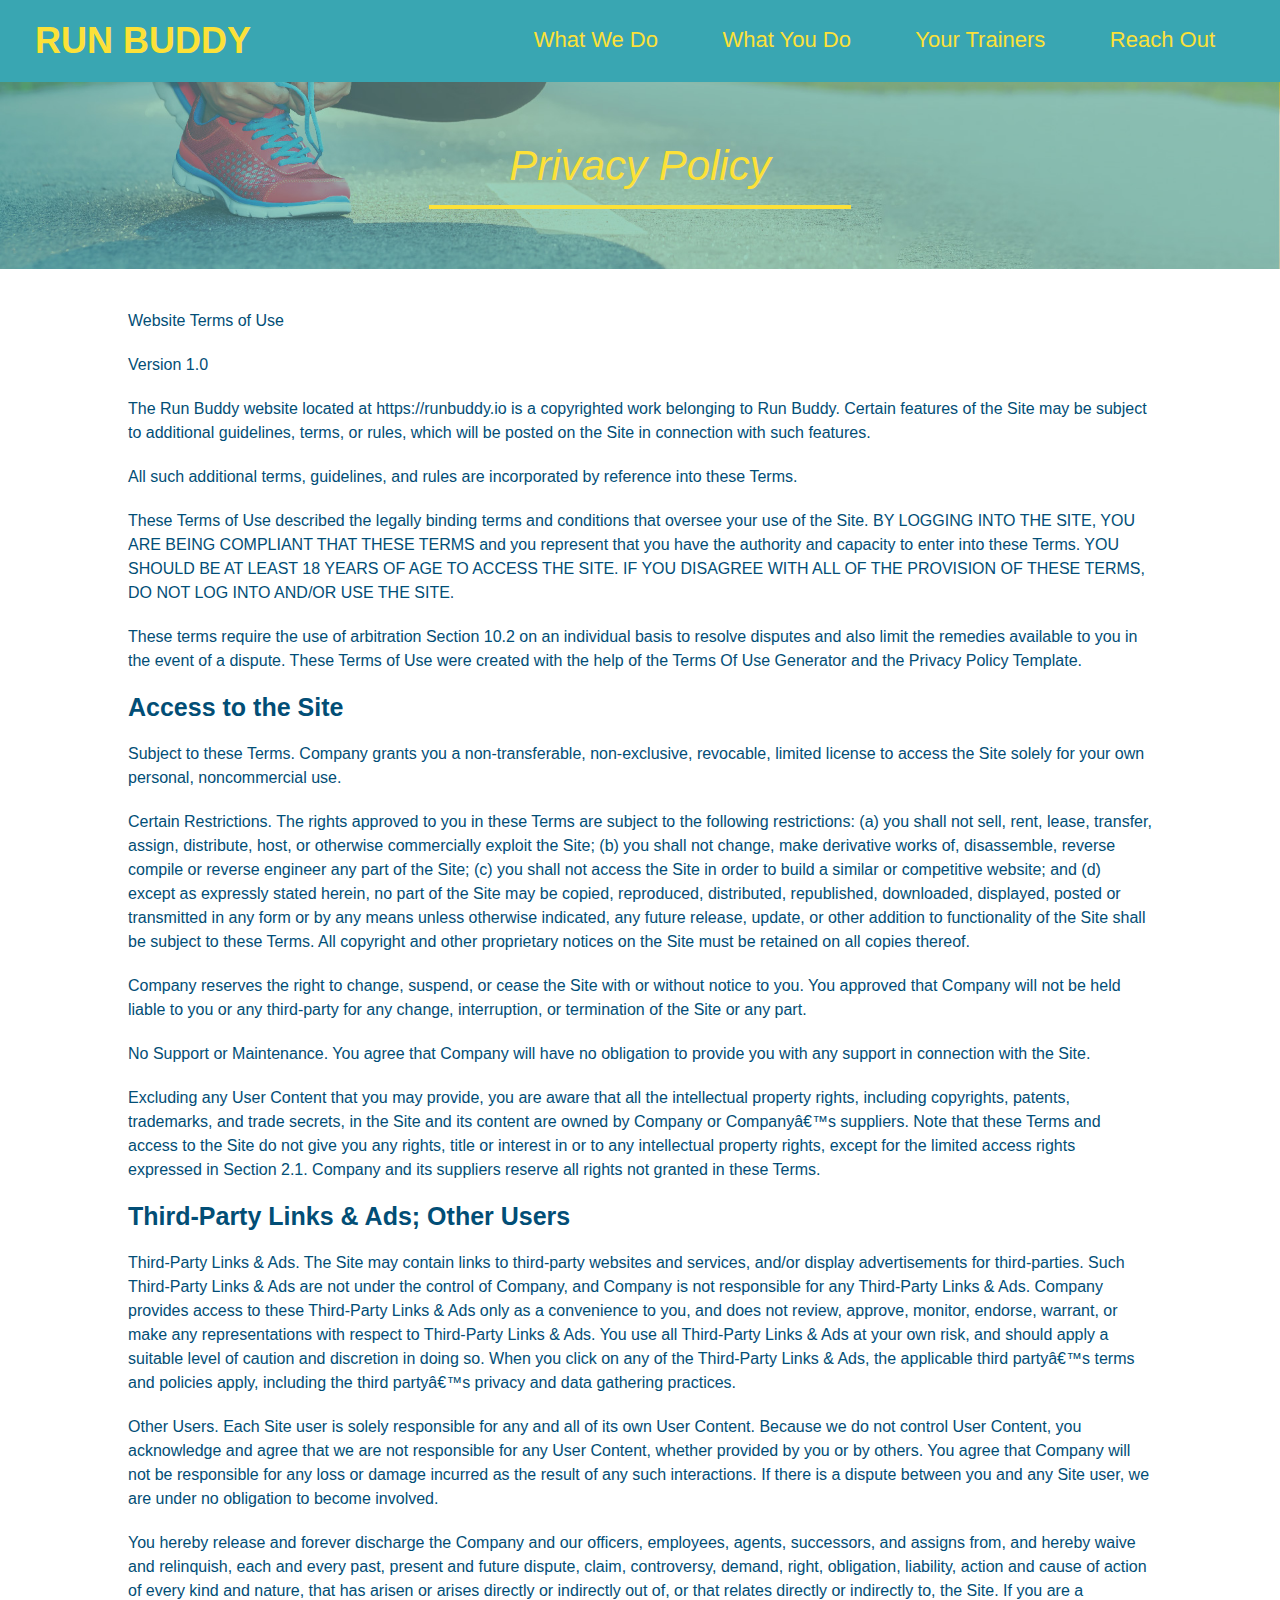
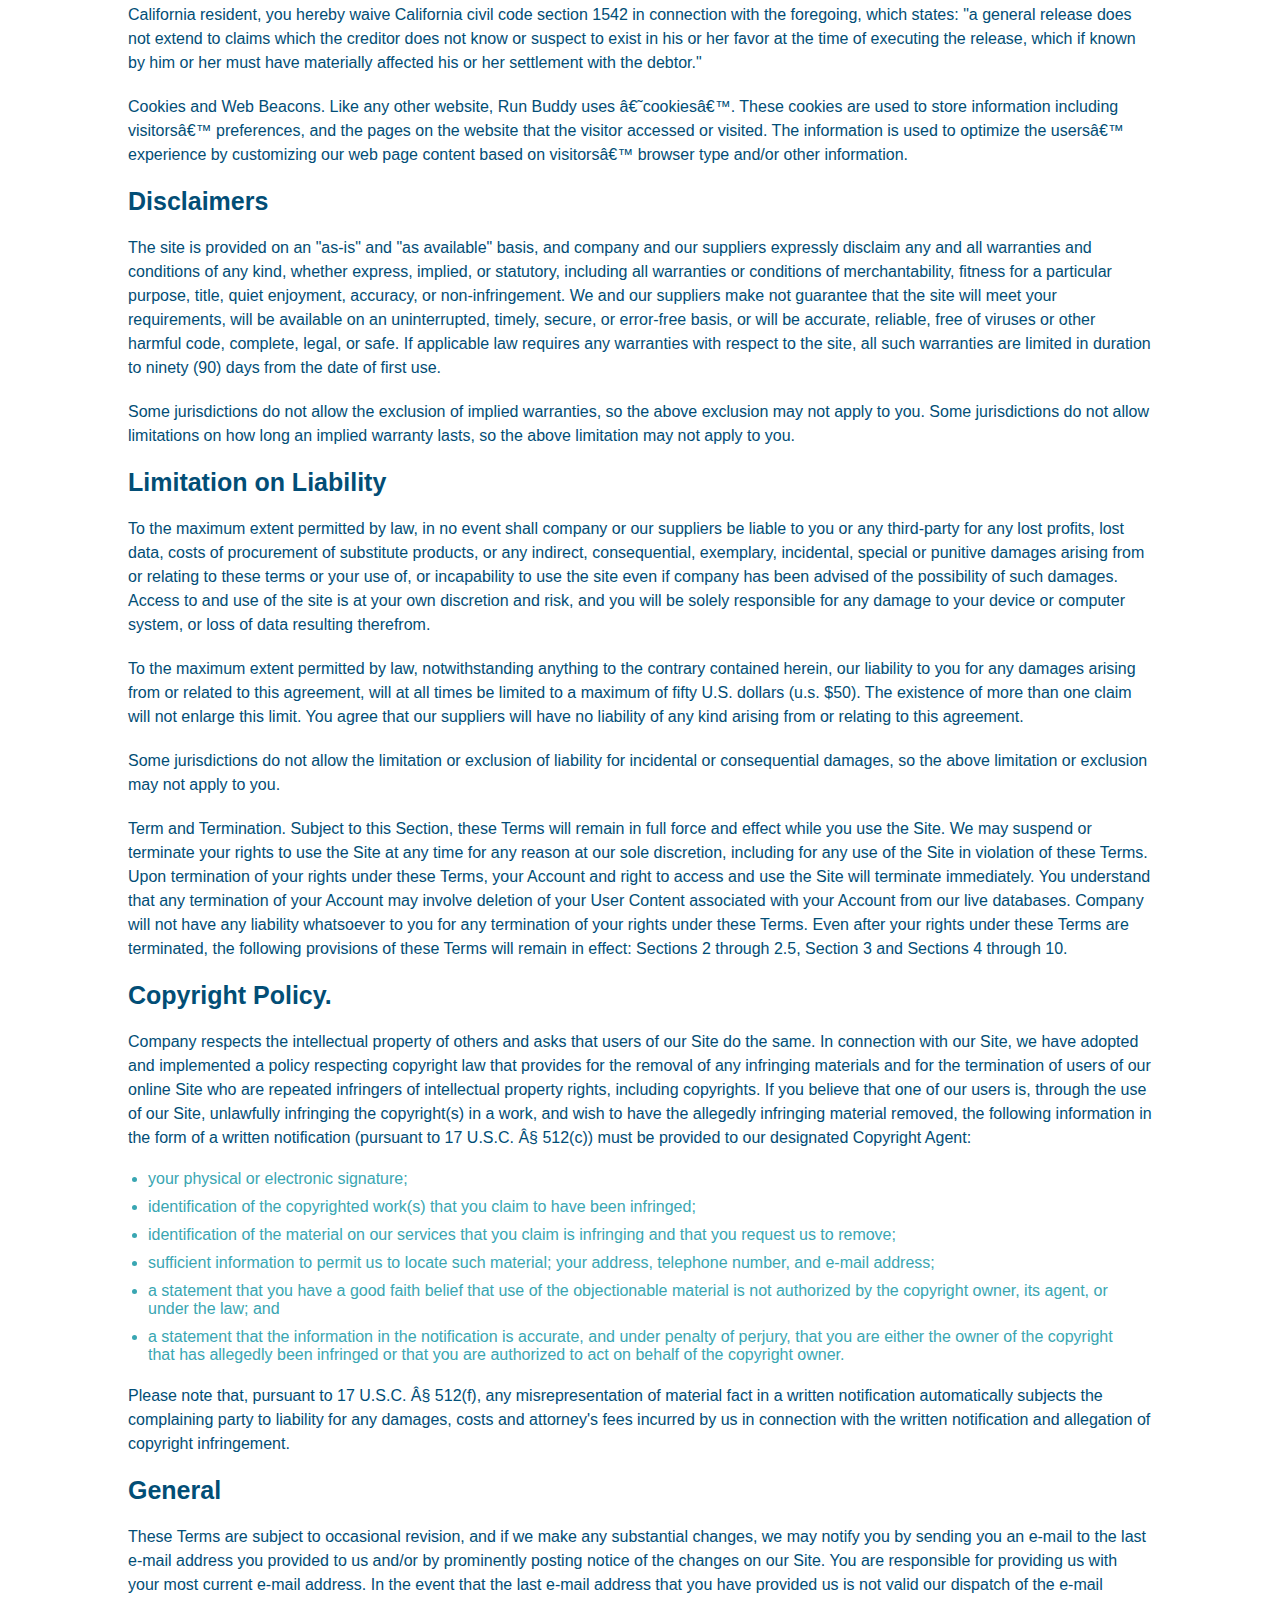
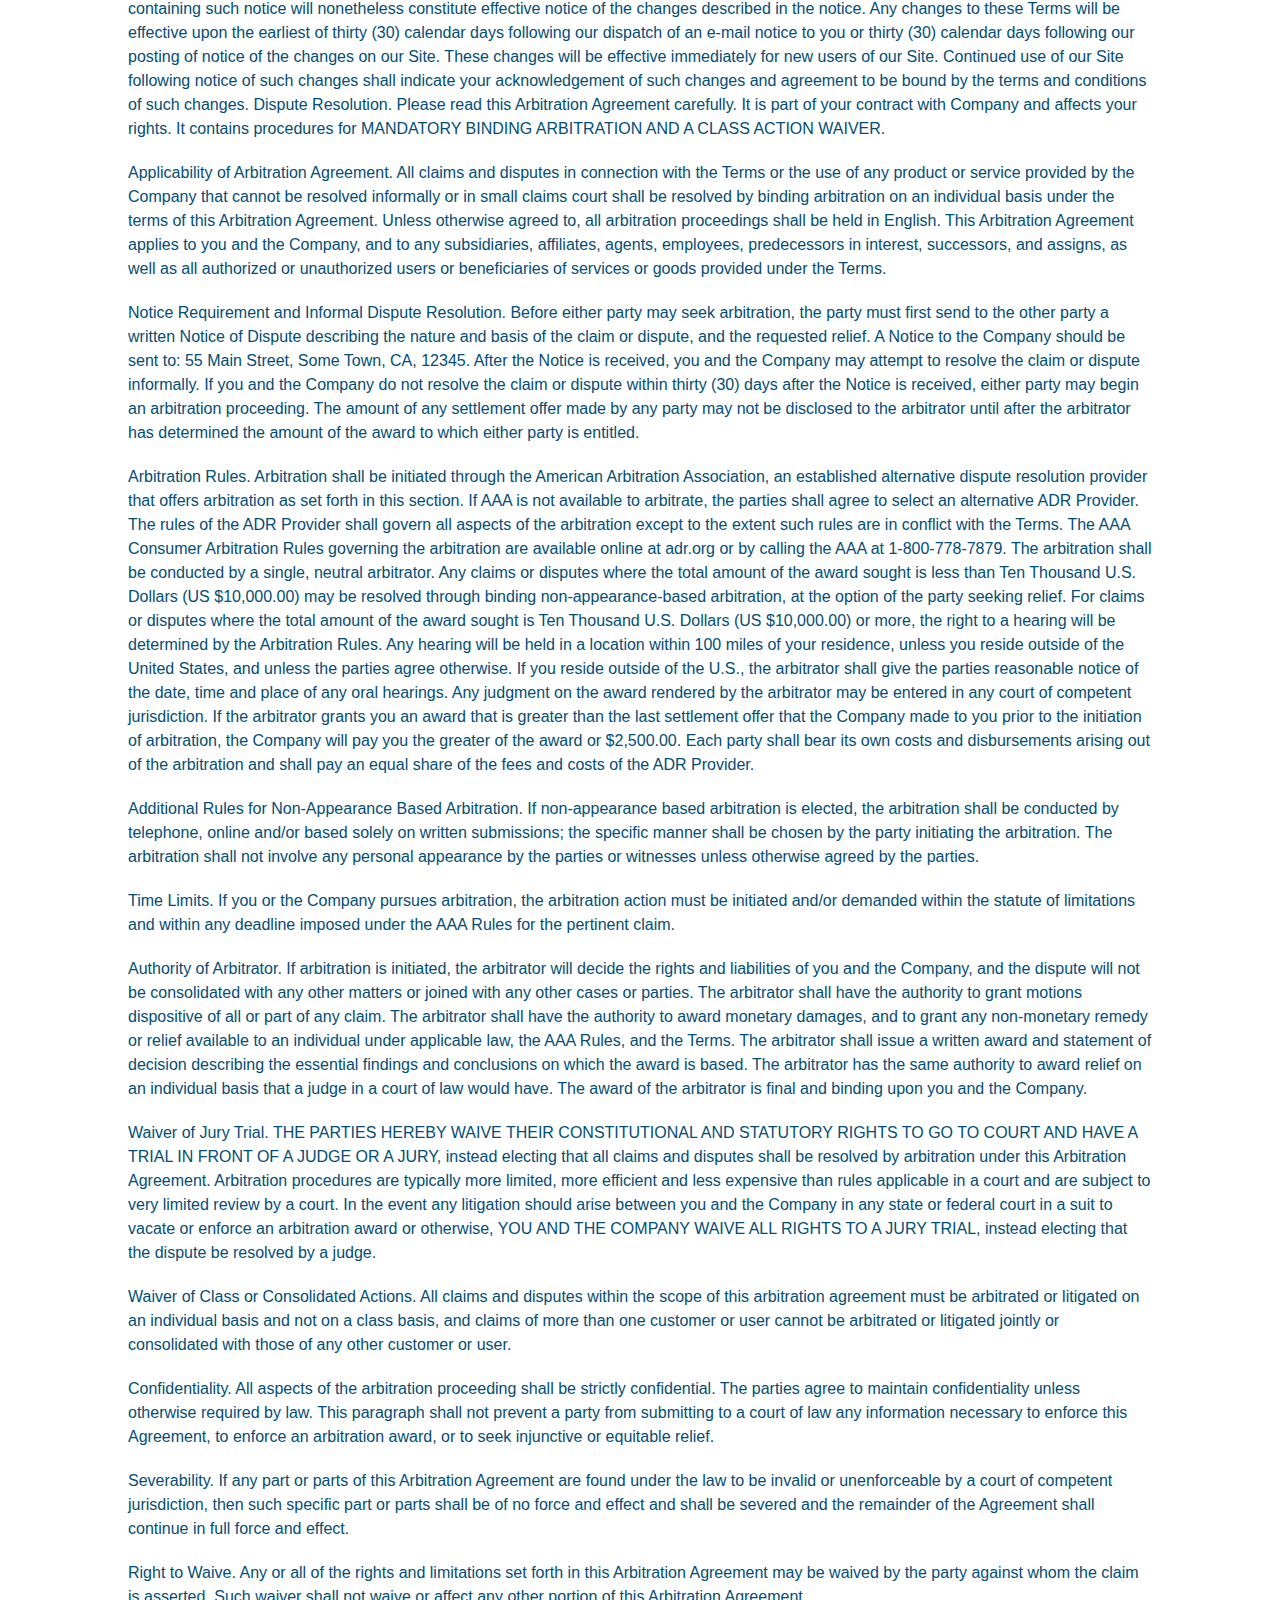
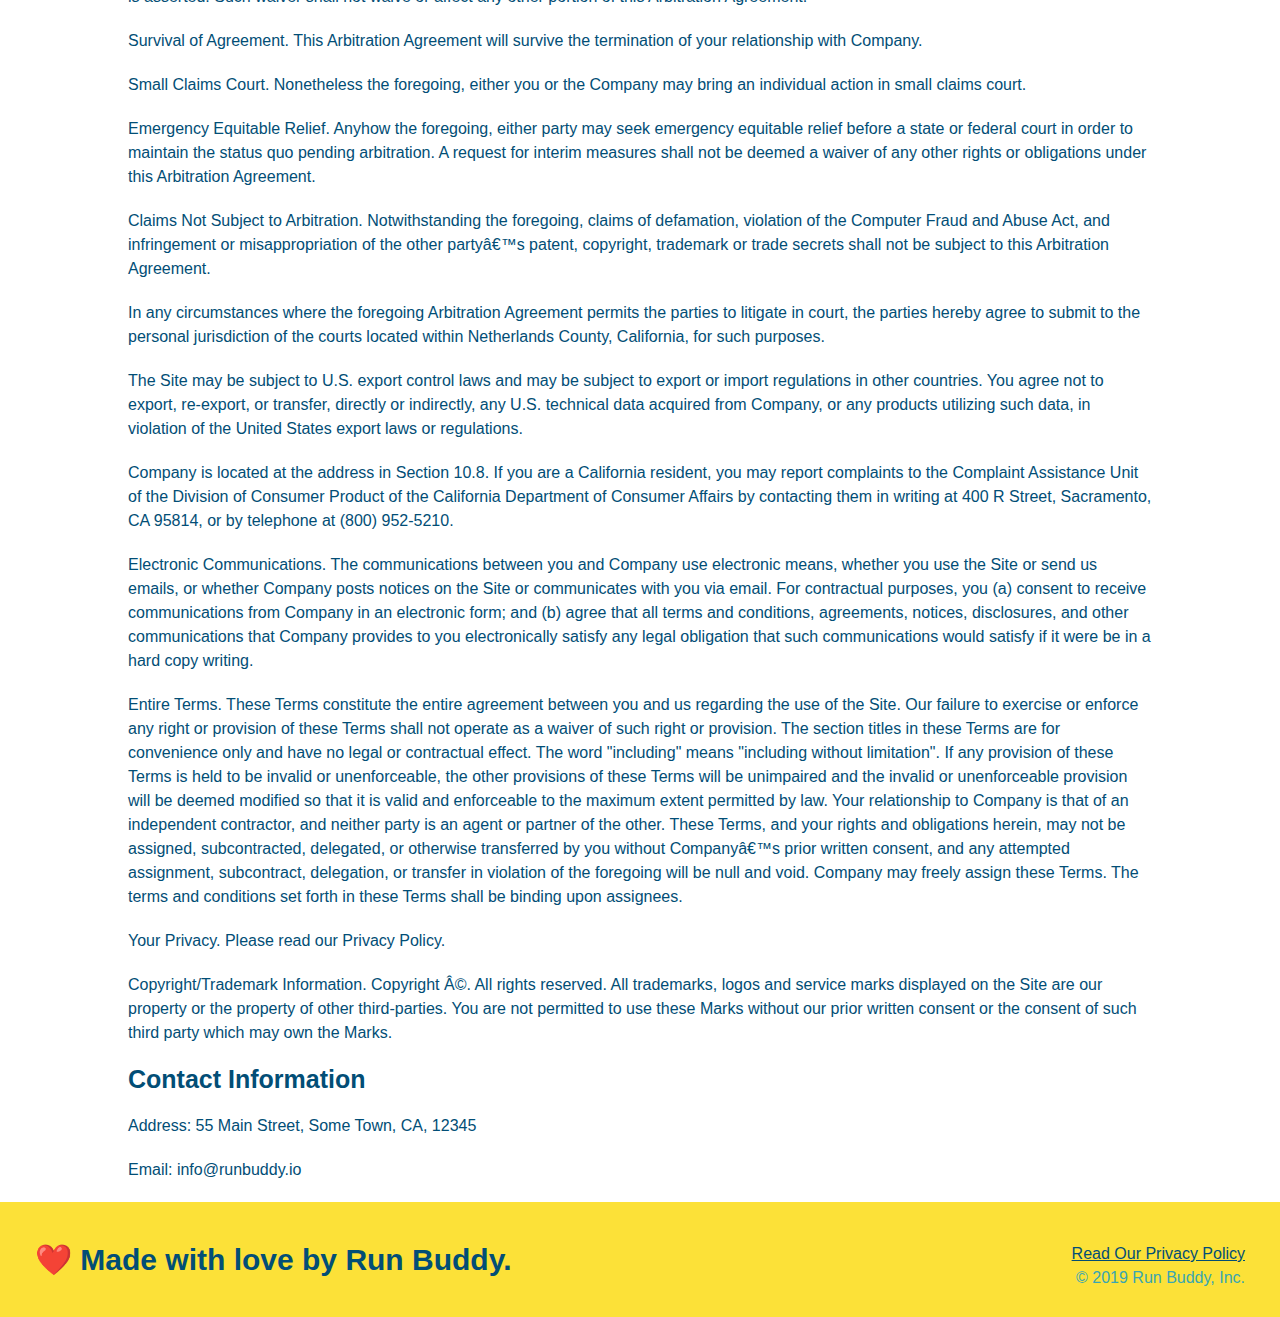
==== privacy-policy.html @ ad103c1a "privacy policy" ====
<!DOCTYPE html>
<html lang="en">
    <head>
        <meta charset="UTF-8" />
        <title>Privacy Policy - Run Buddy</title>
        <link rel="stylesheet" href="./assets/css/style.css" />
        <link rel="stylesheet" href="./assets/css/secondary-style.css" />
    </head>
    <body>
        <header>
            <h1>
              <a href="/">RUN BUDDY</a>
            </h1>
            <nav>
              <ul>
                <li>
                  <a href="./index.html#what-we-do">What We Do</a>
                </li>
      
                <li>
                  <a href="./index.html#what-you-do">What You Do</a>
                </li>
      
                <li>
                  <a href="./index.html#your-trainers">Your Trainers</a>
                </li>
      
                <li>
                  <a href="./index.html#reach-out">Reach Out</a>
                </li>
              </ul>
            </nav>
          </header>
          <section class="hero">
              <h2 class="page-title">
                  Privacy Policy
              </h2>
          </section>
          <article class="secondary-content">
            <p>
                Website Terms of Use
              </p>
        
              <p>
                Version 1.0
              </p>
        
              <p>
                The Run Buddy website located at https://runbuddy.io is a copyrighted work belonging to Run Buddy. Certain
                features of the Site may be subject to additional guidelines, terms, or rules, which will be posted on the Site
                in connection with such features.
              </p>
        
              <p>
                All such additional terms, guidelines, and rules are incorporated by reference into these Terms.
              </p>
        
              <p>
                These Terms of Use described the legally binding terms and conditions that oversee your use of the Site. BY
                LOGGING INTO THE SITE, YOU ARE BEING COMPLIANT THAT THESE TERMS and you represent that you have the authority
                and capacity to enter into these Terms. YOU SHOULD BE AT LEAST 18 YEARS OF AGE TO ACCESS THE SITE. IF YOU
                DISAGREE WITH ALL OF THE PROVISION OF THESE TERMS, DO NOT LOG INTO AND/OR USE THE SITE.
              </p>
        
              <p>
                These terms require the use of arbitration Section 10.2 on an individual basis to resolve disputes and also
                limit the remedies available to you in the event of a dispute. These Terms of Use were created with the help of
                the Terms Of Use Generator and the Privacy Policy Template.
              </p>
        
              <h3>
                Access to the Site
              </h3>
        
              <p>
                Subject to these Terms. Company grants you a non-transferable, non-exclusive, revocable, limited license to
                access the Site solely for your own personal, noncommercial use.
              </p>
        
              <p>
                Certain Restrictions. The rights approved to you in these Terms are subject to the following restrictions: (a)
                you shall not sell, rent, lease, transfer, assign, distribute, host, or otherwise commercially exploit the Site;
                (b) you shall not change, make derivative works of, disassemble, reverse compile or reverse engineer any part of
                the Site; (c) you shall not access the Site in order to build a similar or competitive website; and (d) except
                as expressly stated herein, no part of the Site may be copied, reproduced, distributed, republished, downloaded,
                displayed, posted or transmitted in any form or by any means unless otherwise indicated, any future release,
                update, or other addition to functionality of the Site shall be subject to these Terms. All copyright and other
                proprietary notices on the Site must be retained on all copies thereof.
              </p>
        
              <p>
                Company reserves the right to change, suspend, or cease the Site with or without notice to you. You approved
                that Company will not be held liable to you or any third-party for any change, interruption, or termination of
                the Site or any part.
              </p>
        
              <p>
                No Support or Maintenance. You agree that Company will have no obligation to provide you with any support in
                connection with the Site.
              </p>
        
              <p>
                Excluding any User Content that you may provide, you are aware that all the intellectual property rights,
                including copyrights, patents, trademarks, and trade secrets, in the Site and its content are owned by Company
                or Companyâ€™s suppliers. Note that these Terms and access to the Site do not give you any rights, title or
                interest in or to any intellectual property rights, except for the limited access rights expressed in Section
                2.1. Company and its suppliers reserve all rights not granted in these Terms.
              </p>
        
              <h3>
                Third-Party Links & Ads; Other Users
              </h3>
        
              <p>
                Third-Party Links & Ads. The Site may contain links to third-party websites and services, and/or display
                advertisements for third-parties. Such Third-Party Links & Ads are not under the control of Company, and Company
                is not responsible for any Third-Party Links & Ads. Company provides access to these Third-Party Links & Ads
                only as a convenience to you, and does not review, approve, monitor, endorse, warrant, or make any
                representations with respect to Third-Party Links & Ads. You use all Third-Party Links & Ads at your own risk,
                and should apply a suitable level of caution and discretion in doing so. When you click on any of the
                Third-Party Links & Ads, the applicable third partyâ€™s terms and policies apply, including the third partyâ€™s
                privacy and data gathering practices.
              </p>
        
              <p>
                Other Users. Each Site user is solely responsible for any and all of its own User Content. Because we do not
                control User Content, you acknowledge and agree that we are not responsible for any User Content, whether
                provided by you or by others. You agree that Company will not be responsible for any loss or damage incurred as
                the result of any such interactions. If there is a dispute between you and any Site user, we are under no
                obligation to become involved.
              </p>
        
              <p>
                You hereby release and forever discharge the Company and our officers, employees, agents, successors, and
                assigns from, and hereby waive and relinquish, each and every past, present and future dispute, claim,
                controversy, demand, right, obligation, liability, action and cause of action of every kind and nature, that has
                arisen or arises directly or indirectly out of, or that relates directly or indirectly to, the Site. If you are
                a California resident, you hereby waive California civil code section 1542 in connection with the foregoing,
                which states: "a general release does not extend to claims which the creditor does not know or suspect to exist
                in his or her favor at the time of executing the release, which if known by him or her must have materially
                affected his or her settlement with the debtor."
              </p>
        
              <p>
                Cookies and Web Beacons. Like any other website, Run Buddy uses â€˜cookiesâ€™. These cookies are used to store
                information including visitorsâ€™ preferences, and the pages on the website that the visitor accessed or visited.
                The information is used to optimize the usersâ€™ experience by customizing our web page content based on visitorsâ€™
                browser type and/or other information.
              </p>
        
              <h3>
                Disclaimers
              </h3>
        
              <p>
                The site is provided on an "as-is" and "as available" basis, and company and our suppliers expressly disclaim
                any and all warranties and conditions of any kind, whether express, implied, or statutory, including all
                warranties or conditions of merchantability, fitness for a particular purpose, title, quiet enjoyment, accuracy,
                or non-infringement. We and our suppliers make not guarantee that the site will meet your requirements, will be
                available on an uninterrupted, timely, secure, or error-free basis, or will be accurate, reliable, free of
                viruses or other harmful code, complete, legal, or safe. If applicable law requires any warranties with respect
                to the site, all such warranties are limited in duration to ninety (90) days from the date of first use.
              </p>
        
              <p>
                Some jurisdictions do not allow the exclusion of implied warranties, so the above exclusion may not apply to
                you. Some jurisdictions do not allow limitations on how long an implied warranty lasts, so the above limitation
                may not apply to you.
              </p>
        
              <h3>
                Limitation on Liability
              </h3>
        
              <p>
                To the maximum extent permitted by law, in no event shall company or our suppliers be liable to you or any
                third-party for any lost profits, lost data, costs of procurement of substitute products, or any indirect,
                consequential, exemplary, incidental, special or punitive damages arising from or relating to these terms or
                your use of, or incapability to use the site even if company has been advised of the possibility of such
                damages. Access to and use of the site is at your own discretion and risk, and you will be solely responsible
                for any damage to your device or computer system, or loss of data resulting therefrom.
              </p>
        
              <p>
                To the maximum extent permitted by law, notwithstanding anything to the contrary contained herein, our liability
                to you for any damages arising from or related to this agreement, will at all times be limited to a maximum of
                fifty U.S. dollars (u.s. $50). The existence of more than one claim will not enlarge this limit. You agree that
                our suppliers will have no liability of any kind arising from or relating to this agreement.
              </p>
        
              <p>
                Some jurisdictions do not allow the limitation or exclusion of liability for incidental or consequential
                damages, so the above limitation or exclusion may not apply to you.
              </p>
        
              <p>
                Term and Termination. Subject to this Section, these Terms will remain in full force and effect while you use
                the Site. We may suspend or terminate your rights to use the Site at any time for any reason at our sole
                discretion, including for any use of the Site in violation of these Terms. Upon termination of your rights under
                these Terms, your Account and right to access and use the Site will terminate immediately. You understand that
                any termination of your Account may involve deletion of your User Content associated with your Account from our
                live databases. Company will not have any liability whatsoever to you for any termination of your rights under
                these Terms. Even after your rights under these Terms are terminated, the following provisions of these Terms
                will remain in effect: Sections 2 through 2.5, Section 3 and Sections 4 through 10.
              </p>
        
              <h3>
                Copyright Policy.
              </h3>
        
              <p>
                Company respects the intellectual property of others and asks that users of our Site do the same. In connection
                with our Site, we have adopted and implemented a policy respecting copyright law that provides for the removal
                of any infringing materials and for the termination of users of our online Site who are repeated infringers of
                intellectual property rights, including copyrights. If you believe that one of our users is, through the use of
                our Site, unlawfully infringing the copyright(s) in a work, and wish to have the allegedly infringing material
                removed, the following information in the form of a written notification (pursuant to 17 U.S.C. Â§ 512(c)) must
                be provided to our designated Copyright Agent:
              </p>
        
              <ul>
                <li>
                  your physical or electronic signature;
                </li>
                <li>
                  identification of the copyrighted work(s) that you claim to have been infringed;
                </li>
                <li>
                  identification of the material on our services that you claim is infringing and that you request us to remove;
                </li>
                <li>
                  sufficient information to permit us to locate such material; your address, telephone number, and e-mail
                  address;
                </li>
                <li>
                  a statement that you have a good faith belief that use of the objectionable material is not authorized by the
                  copyright owner, its agent, or under the law; and
                </li>
                <li>
                  a statement that the information in the notification is accurate, and under penalty of perjury, that you are
                  either the owner of the copyright that has allegedly been infringed or that you are authorized to act on
                  behalf of the copyright owner.
                </li>
              </ul>
        
              <p>
                Please note that, pursuant to 17 U.S.C. Â§ 512(f), any misrepresentation of material fact in a written
                notification automatically subjects the complaining party to liability for any damages, costs and attorney's
                fees incurred by us in connection with the written notification and allegation of copyright infringement.
              </p>
        
              <h3>
                General
              </h3>
        
              <p>
                These Terms are subject to occasional revision, and if we make any substantial changes, we may notify you by
                sending you an e-mail to the last e-mail address you provided to us and/or by prominently posting notice of the
                changes on our Site. You are responsible for providing us with your most current e-mail address. In the event
                that the last e-mail address that you have provided us is not valid our dispatch of the e-mail containing such
                notice will nonetheless constitute effective notice of the changes described in the notice. Any changes to these
                Terms will be effective upon the earliest of thirty (30) calendar days following our dispatch of an e-mail
                notice to you or thirty (30) calendar days following our posting of notice of the changes on our Site. These
                changes will be effective immediately for new users of our Site. Continued use of our Site following notice of
                such changes shall indicate your acknowledgement of such changes and agreement to be bound by the terms and
                conditions of such changes. Dispute Resolution. Please read this Arbitration Agreement carefully. It is part of
                your contract with Company and affects your rights. It contains procedures for MANDATORY BINDING ARBITRATION AND
                A CLASS ACTION WAIVER.
              </p>
        
              <p>
                Applicability of Arbitration Agreement. All claims and disputes in connection with the Terms or the use of any
                product or service provided by the Company that cannot be resolved informally or in small claims court shall be
                resolved by binding arbitration on an individual basis under the terms of this Arbitration Agreement. Unless
                otherwise agreed to, all arbitration proceedings shall be held in English. This Arbitration Agreement applies to
                you and the Company, and to any subsidiaries, affiliates, agents, employees, predecessors in interest,
                successors, and assigns, as well as all authorized or unauthorized users or beneficiaries of services or goods
                provided under the Terms.
              </p>
        
              <p>
                Notice Requirement and Informal Dispute Resolution. Before either party may seek arbitration, the party must
                first send to the other party a written Notice of Dispute describing the nature and basis of the claim or
                dispute, and the requested relief. A Notice to the Company should be sent to: 55 Main Street, Some Town, CA,
                12345. After the Notice is received, you and the Company may attempt to resolve the claim or dispute informally.
                If you and the Company do not resolve the claim or dispute within thirty (30) days after the Notice is received,
                either party may begin an arbitration proceeding. The amount of any settlement offer made by any party may not
                be disclosed to the arbitrator until after the arbitrator has determined the amount of the award to which either
                party is entitled.
              </p>
        
              <p>
                Arbitration Rules. Arbitration shall be initiated through the American Arbitration Association, an established
                alternative dispute resolution provider that offers arbitration as set forth in this section. If AAA is not
                available to arbitrate, the parties shall agree to select an alternative ADR Provider. The rules of the ADR
                Provider shall govern all aspects of the arbitration except to the extent such rules are in conflict with the
                Terms. The AAA Consumer Arbitration Rules governing the arbitration are available online at adr.org or by
                calling the AAA at 1-800-778-7879. The arbitration shall be conducted by a single, neutral arbitrator. Any
                claims or disputes where the total amount of the award sought is less than Ten Thousand U.S. Dollars (US
                $10,000.00) may be resolved through binding non-appearance-based arbitration, at the option of the party seeking
                relief. For claims or disputes where the total amount of the award sought is Ten Thousand U.S. Dollars (US
                $10,000.00) or more, the right to a hearing will be determined by the Arbitration Rules. Any hearing will be
                held in a location within 100 miles of your residence, unless you reside outside of the United States, and
                unless the parties agree otherwise. If you reside outside of the U.S., the arbitrator shall give the parties
                reasonable notice of the date, time and place of any oral hearings. Any judgment on the award rendered by the
                arbitrator may be entered in any court of competent jurisdiction. If the arbitrator grants you an award that is
                greater than the last settlement offer that the Company made to you prior to the initiation of arbitration, the
                Company will pay you the greater of the award or $2,500.00. Each party shall bear its own costs and
                disbursements arising out of the arbitration and shall pay an equal share of the fees and costs of the ADR
                Provider.
              </p>
        
              <p>
                Additional Rules for Non-Appearance Based Arbitration. If non-appearance based arbitration is elected, the
                arbitration shall be conducted by telephone, online and/or based solely on written submissions; the specific
                manner shall be chosen by the party initiating the arbitration. The arbitration shall not involve any personal
                appearance by the parties or witnesses unless otherwise agreed by the parties.
              </p>
        
              <p>
                Time Limits. If you or the Company pursues arbitration, the arbitration action must be initiated and/or demanded
                within the statute of limitations and within any deadline imposed under the AAA Rules for the pertinent claim.
              </p>
        
              <p>
                Authority of Arbitrator. If arbitration is initiated, the arbitrator will decide the rights and liabilities of
                you and the Company, and the dispute will not be consolidated with any other matters or joined with any other
                cases or parties. The arbitrator shall have the authority to grant motions dispositive of all or part of any
                claim. The arbitrator shall have the authority to award monetary damages, and to grant any non-monetary remedy
                or relief available to an individual under applicable law, the AAA Rules, and the Terms. The arbitrator shall
                issue a written award and statement of decision describing the essential findings and conclusions on which the
                award is based. The arbitrator has the same authority to award relief on an individual basis that a judge in a
                court of law would have. The award of the arbitrator is final and binding upon you and the Company.
              </p>
        
              <p>
                Waiver of Jury Trial. THE PARTIES HEREBY WAIVE THEIR CONSTITUTIONAL AND STATUTORY RIGHTS TO GO TO COURT AND HAVE
                A TRIAL IN FRONT OF A JUDGE OR A JURY, instead electing that all claims and disputes shall be resolved by
                arbitration under this Arbitration Agreement. Arbitration procedures are typically more limited, more efficient
                and less expensive than rules applicable in a court and are subject to very limited review by a court. In the
                event any litigation should arise between you and the Company in any state or federal court in a suit to vacate
                or enforce an arbitration award or otherwise, YOU AND THE COMPANY WAIVE ALL RIGHTS TO A JURY TRIAL, instead
                electing that the dispute be resolved by a judge.
              </p>
        
              <p>
                Waiver of Class or Consolidated Actions. All claims and disputes within the scope of this arbitration agreement
                must be arbitrated or litigated on an individual basis and not on a class basis, and claims of more than one
                customer or user cannot be arbitrated or litigated jointly or consolidated with those of any other customer or
                user.
              </p>
        
              <p>
                Confidentiality. All aspects of the arbitration proceeding shall be strictly confidential. The parties agree to
                maintain confidentiality unless otherwise required by law. This paragraph shall not prevent a party from
                submitting to a court of law any information necessary to enforce this Agreement, to enforce an arbitration
                award, or to seek injunctive or equitable relief.
              </p>
        
              <p>
                Severability. If any part or parts of this Arbitration Agreement are found under the law to be invalid or
                unenforceable by a court of competent jurisdiction, then such specific part or parts shall be of no force and
                effect and shall be severed and the remainder of the Agreement shall continue in full force and effect.
              </p>
        
              <p>
                Right to Waive. Any or all of the rights and limitations set forth in this Arbitration Agreement may be waived
                by the party against whom the claim is asserted. Such waiver shall not waive or affect any other portion of this
                Arbitration Agreement.
              </p>
        
              <p>
                Survival of Agreement. This Arbitration Agreement will survive the termination of your relationship with
                Company.
              </p>
        
              <p>
                Small Claims Court. Nonetheless the foregoing, either you or the Company may bring an individual action in small
                claims court.
              </p>
        
              <p>
                Emergency Equitable Relief. Anyhow the foregoing, either party may seek emergency equitable relief before a
                state or federal court in order to maintain the status quo pending arbitration. A request for interim measures
                shall not be deemed a waiver of any other rights or obligations under this Arbitration Agreement.
              </p>
        
              <p>
                Claims Not Subject to Arbitration. Notwithstanding the foregoing, claims of defamation, violation of the
                Computer Fraud and Abuse Act, and infringement or misappropriation of the other partyâ€™s patent, copyright,
                trademark or trade secrets shall not be subject to this Arbitration Agreement.
              </p>
        
              <p>
                In any circumstances where the foregoing Arbitration Agreement permits the parties to litigate in court, the
                parties hereby agree to submit to the personal jurisdiction of the courts located within Netherlands County,
                California, for such purposes.
              </p>
        
              <p>
                The Site may be subject to U.S. export control laws and may be subject to export or import regulations in other
                countries. You agree not to export, re-export, or transfer, directly or indirectly, any U.S. technical data
                acquired from Company, or any products utilizing such data, in violation of the United States export laws or
                regulations.
              </p>
        
              <p>
                Company is located at the address in Section 10.8. If you are a California resident, you may report complaints
                to the Complaint Assistance Unit of the Division of Consumer Product of the California Department of Consumer
                Affairs by contacting them in writing at 400 R Street, Sacramento, CA 95814, or by telephone at (800) 952-5210.
              </p>
        
              <p>
                Electronic Communications. The communications between you and Company use electronic means, whether you use the
                Site or send us emails, or whether Company posts notices on the Site or communicates with you via email. For
                contractual purposes, you (a) consent to receive communications from Company in an electronic form; and (b)
                agree that all terms and conditions, agreements, notices, disclosures, and other communications that Company
                provides to you electronically satisfy any legal obligation that such communications would satisfy if it were be
                in a hard copy writing.
              </p>
        
              <p>
                Entire Terms. These Terms constitute the entire agreement between you and us regarding the use of the Site. Our
                failure to exercise or enforce any right or provision of these Terms shall not operate as a waiver of such right
                or provision. The section titles in these Terms are for convenience only and have no legal or contractual
                effect. The word "including" means "including without limitation". If any provision of these Terms is held to be
                invalid or unenforceable, the other provisions of these Terms will be unimpaired and the invalid or
                unenforceable provision will be deemed modified so that it is valid and enforceable to the maximum extent
                permitted by law. Your relationship to Company is that of an independent contractor, and neither party is an
                agent or partner of the other. These Terms, and your rights and obligations herein, may not be assigned,
                subcontracted, delegated, or otherwise transferred by you without Companyâ€™s prior written consent, and any
                attempted assignment, subcontract, delegation, or transfer in violation of the foregoing will be null and void.
                Company may freely assign these Terms. The terms and conditions set forth in these Terms shall be binding upon
                assignees.
              </p>
        
              <p>
                Your Privacy. Please read our Privacy Policy.
              </p>
        
              <p>
                Copyright/Trademark Information. Copyright Â©. All rights reserved. All trademarks, logos and service marks
                displayed on the Site are our property or the property of other third-parties. You are not permitted to use
                these Marks without our prior written consent or the consent of such third party which may own the Marks.
              </p>
        
              <h3>
                Contact Information
              </h3>
        
              <p>
                Address: 55 Main Street, Some Town, CA, 12345
              </p>
        
              <p>
                Email: info@runbuddy.io
              </p>
          </article>
          <footer>
            <h2>❤️ Made with love by Run Buddy.</h2>
            <div>
              <a href="#">Read Our Privacy Policy</a>
              <br />
              &copy; 2019 Run Buddy, Inc.
            </div>
          </footer>  
    </body>
</html>
---- assets/css/style.css ----
* {
  margin: 0;
  padding: 0;
  box-sizing: border-box;
}

body {
  color: #39a6b2;
  font-family: Arial, Helvetica, sans-serif;
}

header {
  padding: 20px 35px;
  background-color: #39a6b2;
}

header h1 {
  font-weight: bold;
  font-size: 36px;
  color: #fce138;
  margin: 0;
  display: inline;
}

header a {
  text-decoration: none;
  color: #fce138;
}

header nav {
  float: right;
  margin: 7px 0;
}

header nav ul li {
  display: inline;
}

header nav ul li a {
  margin: 0 30px;
  font-weight: lighter;
  font-size: 22px;
}

footer {
  background: #fce138;
  width: 100%;
  padding: 40px 35px;
}

footer h2 {
  display: inline;
  color: #024e76;
  font-size: 30px;
  margin: 0;
}

footer div {
  float: right;
  line-height: 1.5;
  text-align: right;
}

footer a {
  color: #024e76;
}

section {
  padding: 60px;  
}

.hero {
    background-image: url("../images/hero-bg.jpg");
    height: 600px;
    background-size: cover;
    background-position: center;
    position: relative;
}

.hero-form {  
  background-color: #fce138;
  padding: 20px;
  width: 500px;
  color:#024e76;
  border: solid 3px #024e76;
  position: absolute;
  bottom: 120px;
  right: 140px;
}

h3 {
  font-size: 24px;
  margin: 0px;
}

.hero-form p {
  margin: 5px 0 15px 0;
}

.form-input {
  border: 1px solid #024e76;
  display: block;
  padding: 7px 15px;
  font-size: 16px;
  color: #024e76;
  width: 100%;
  margin-bottom: 15px;
}

.hero-form label {
  margin-bottom: 0 5px;
}

.hero-form button {
  background-color: #024e76;
  color: #fce138;
  padding: 10px 20px;
  font-size: 16px;
  border: none;
}

.intro {
  text-align: center;
}

.intro p {
  line-height: 1.7;
  color: #39a6b2;
  width: 80%;
  font-size: 20px;
  margin: 0 auto;
}

.steps {
  text-align: center;
  background: #fce138;
}

.section-title {
  font-size: 55px;
  color: #024e76;
  margin-bottom: 35px;
  padding: 0 100px 20px 100px;
  display: inline-block;
  border-bottom: 3px solid;
}

.primary-border {
  border-color: #fce138;
}

.secondary-border {
  border-color: #39a6b2;
}

.steps div{
  margin-bottom: 80px;
}

.steps img {
  width: 15%;
  margin: 10px 0;
}

.steps h3 {
  color: #024e76;
  font-size: 46px;
  margin-top: 10px;
}

.steps p {
  color: #39a6b2;
  font-size: 23px;
}

.steps span {
  font-size: 38px;
}

.trainers {
  text-align: center;
}

.trainer {
  width: 900px;
  margin: 0 auto 30px auto;
  background: #024e76;
  color: #fce138;
  overflow: auto;
}

.trainer img {
  width: 35%;
  float: left;
}

.trainer-bio {
  padding: 35px;
  float: left;
  width: 65%;
}

.text-left {
  text-align: left;
}

.text-right {
  text-align: right;
}

.trainer-bio h3 {
  font-size: 32px;
  margin-bottom: 8px;
}

.trainer-bio h4 {
  font-weight: lighter;
  font-size: 26px;
  margin-bottom: 25px;
}

.trainer-bio p {
  font-size: 17px;
  line-height: 1.3;
}

.contact {
  background-color: #024e76;
  text-align: center;
}

.contact h2 {
  color: #fce138;
}

.contact-info iframe {
  width: 400px;
  height: 400px;
}

.contact-info div {
  width: 410px;
  display: inline-block;
  vertical-align: top;
  text-align: left;
  margin: 30px 0 0 60px;
  color: white;
}

.contact-info h3 {
  color: #fce138;
  font-size: 32px;
}

.contact-info p, .contact-info address {
  margin: 20px 0;
  line-height: 1.5;
  font-size: 20px;
  font-style: normal;
}

.contact-info a {
  color: #fce138;
}
---- assets/css/secondary-style.css ----
.hero {
    background-position: bottom;
    height: auto;
    text-align: center;
    margin-bottom: 40px;
  }

  .page-title {
    color: #fce138;
    display: inline-block;
    border-bottom: 4px solid #fce138;
    padding: 0px 80px 15px 80px;
    font-weight: normal;
    font-size: 42px;
    font-style: italic;
  }

  .secondary-content {
    width: 80%;
    margin: auto;
    color: #024e76;

  }

  .secondary-content h3 {
    font-size: 25px;
    margin: 20px 0px;
  }

  .secondary-content p {
    font-size: 16px;
    line-height: 1.5;
    margin: 20px 0px;
  }
  .secondary-content ul {
    margin: 15px 20px;
  }

  .secondary-content ul li {
    color: #39a6b2;
    margin:10px 0px;
  }
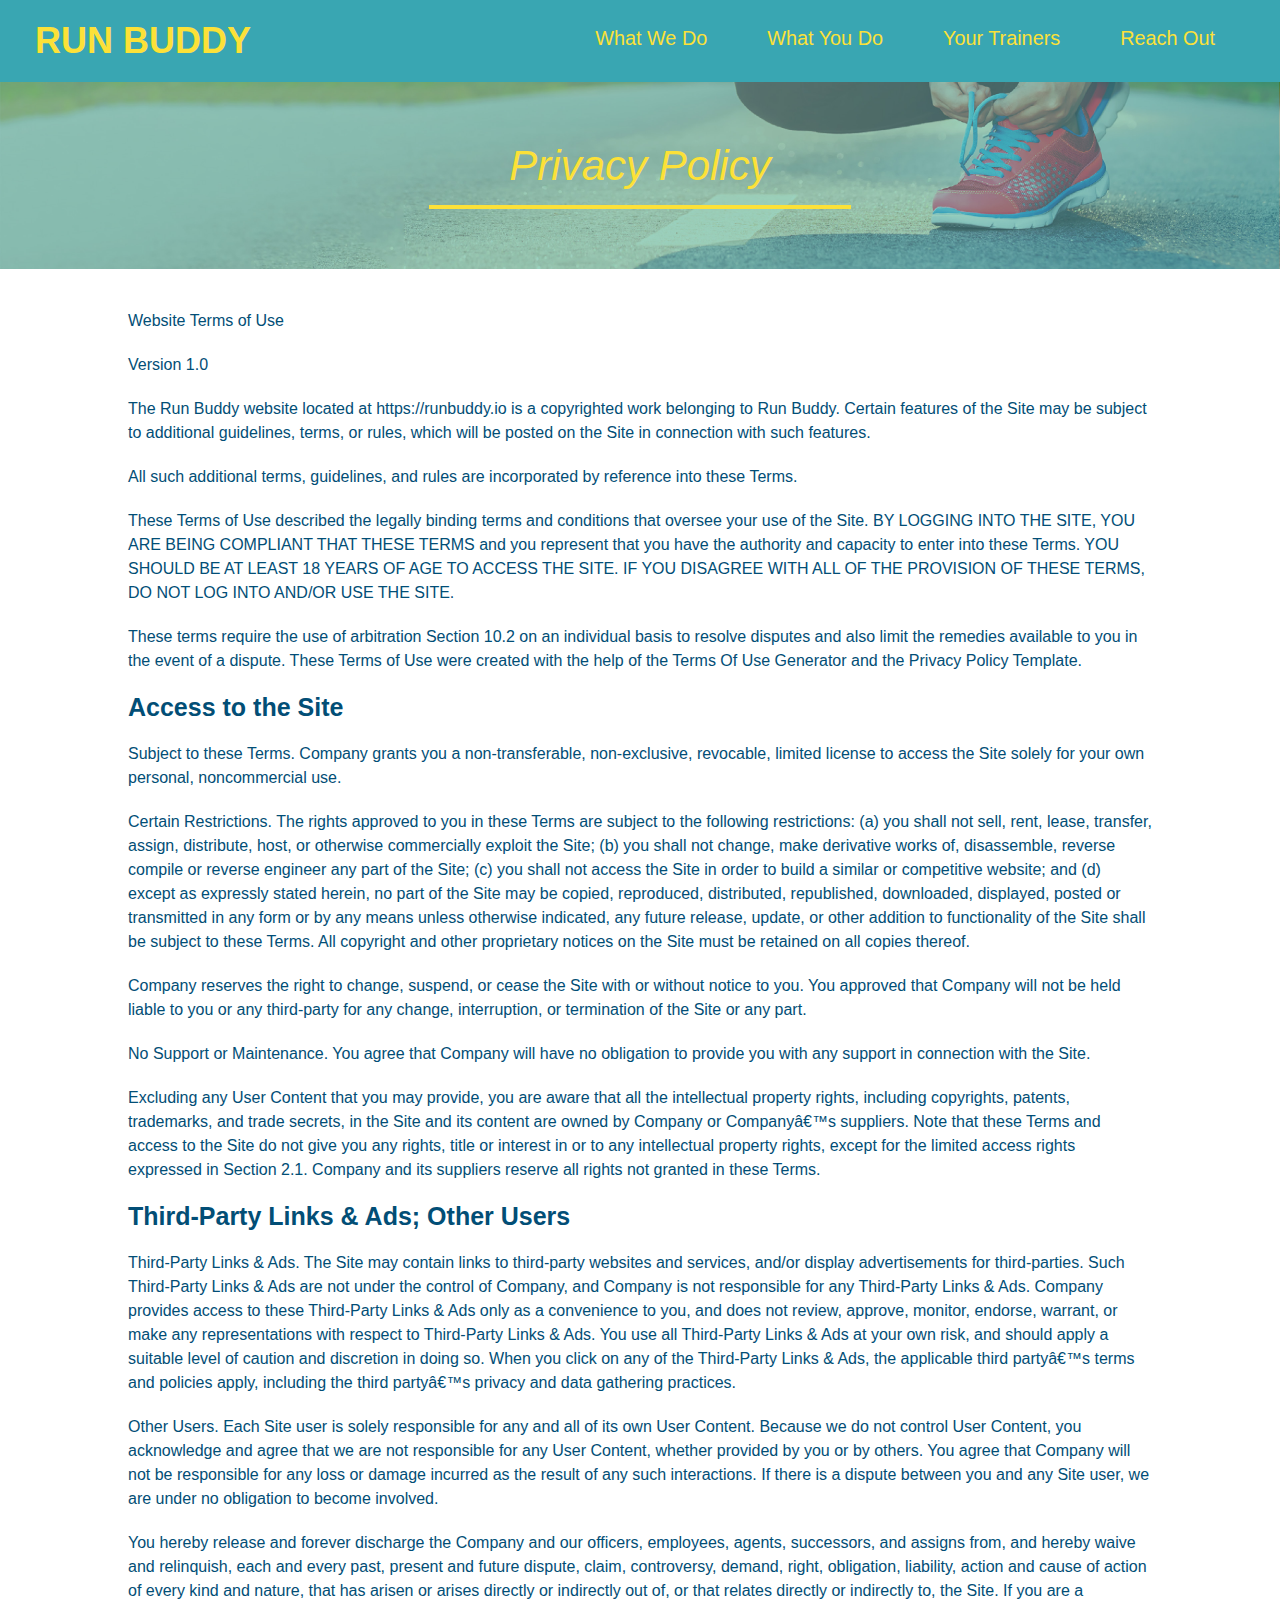
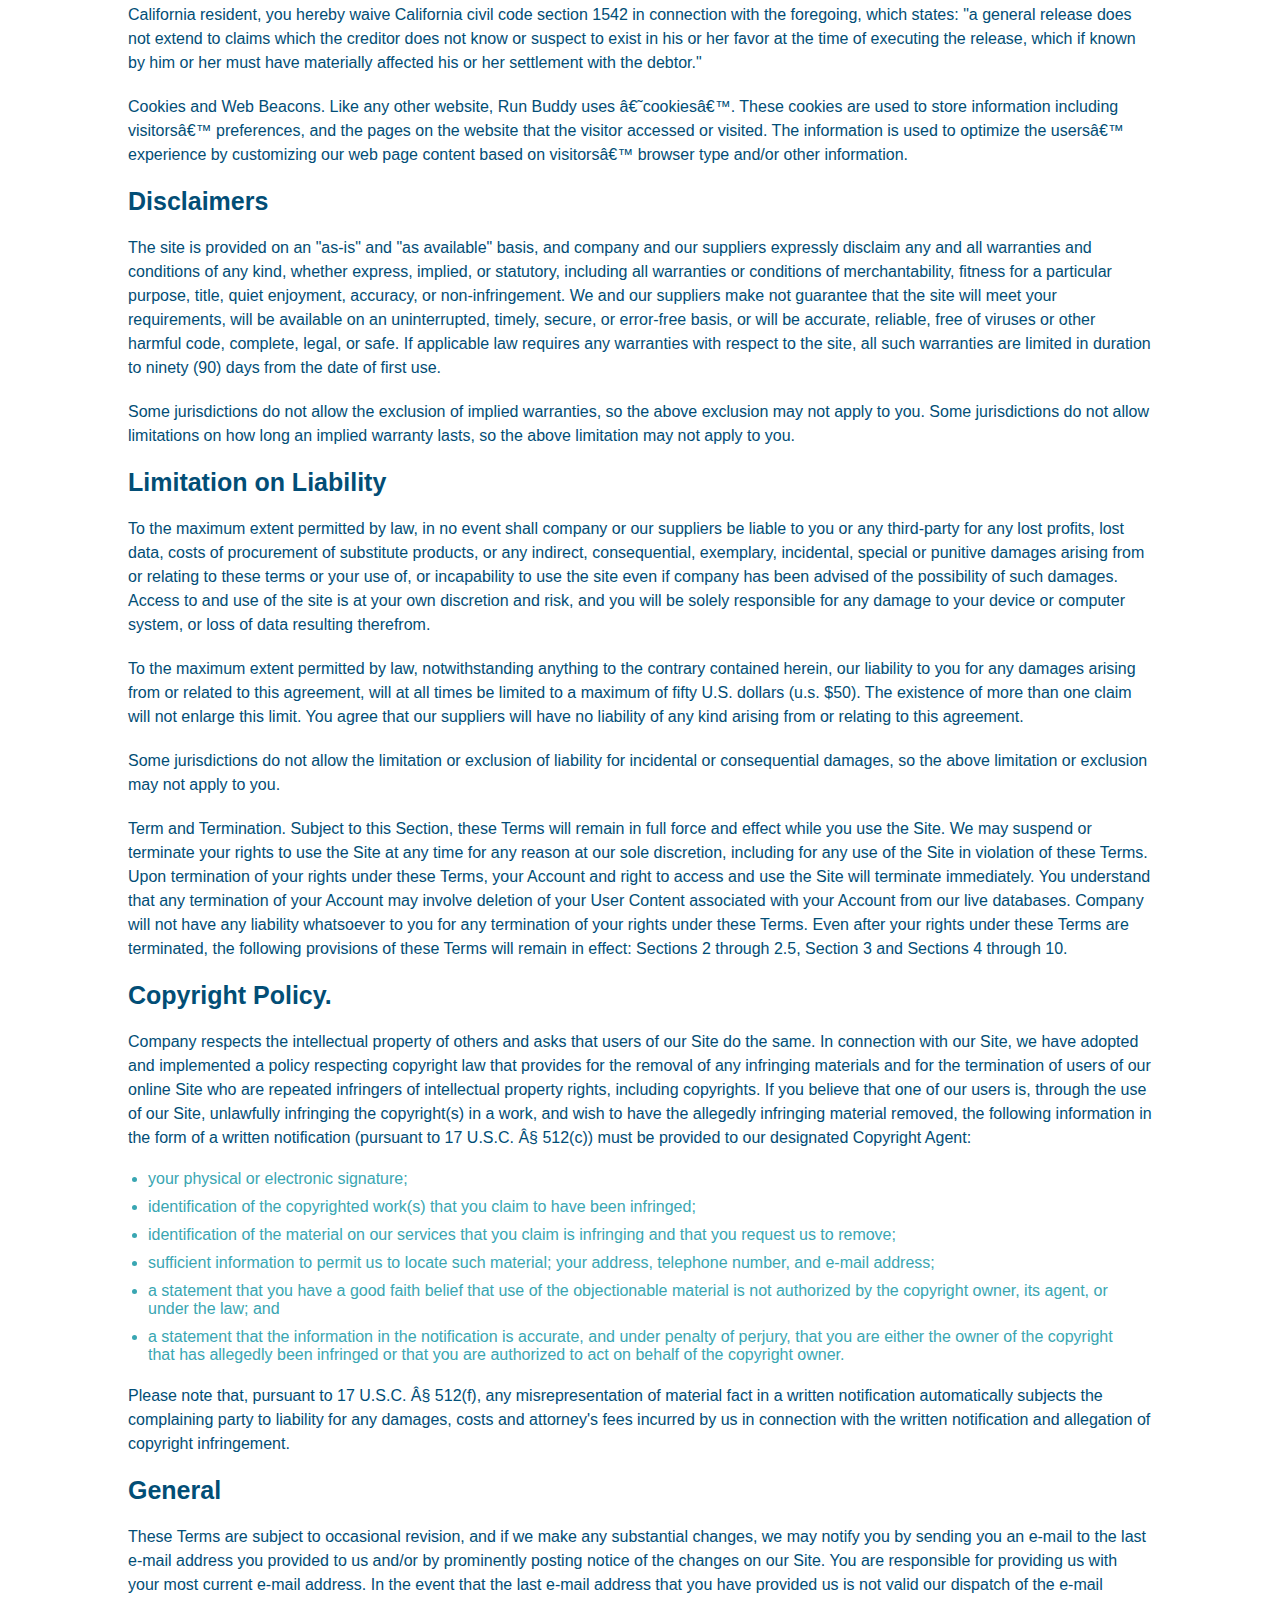
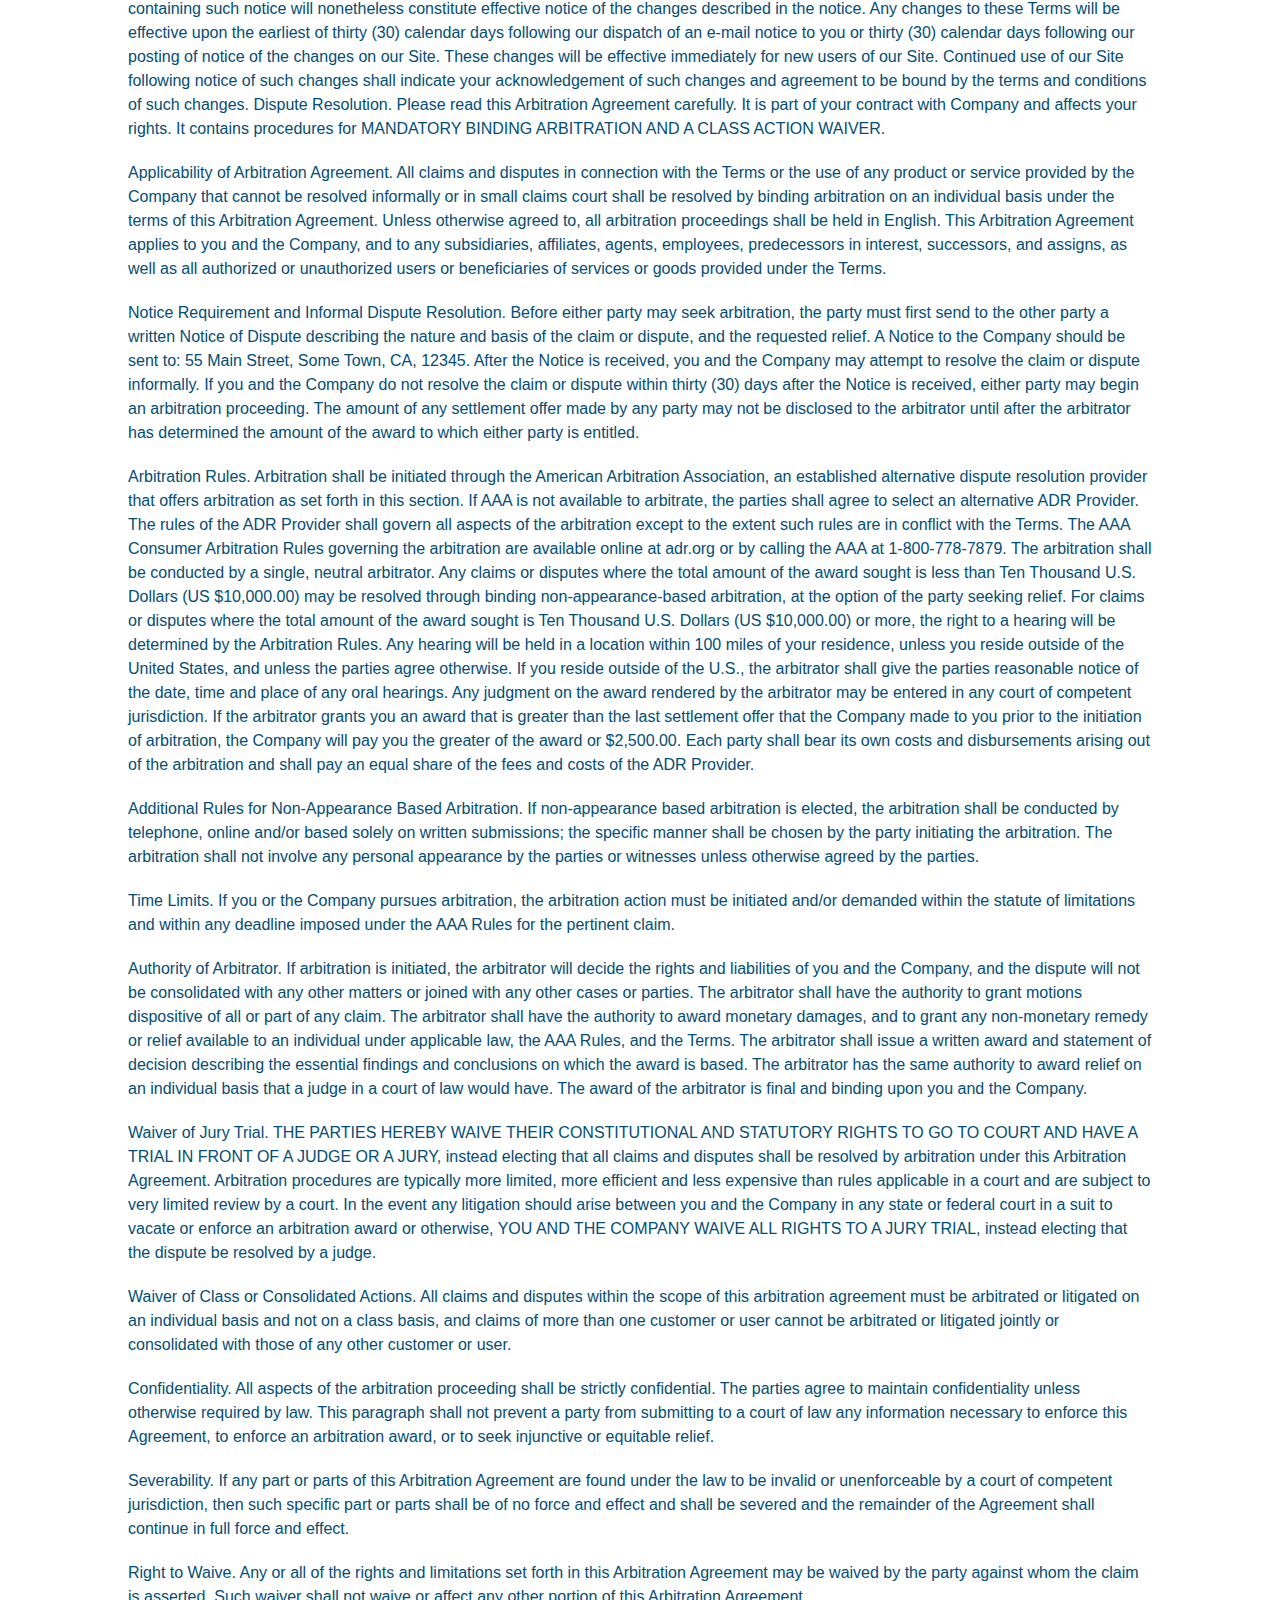
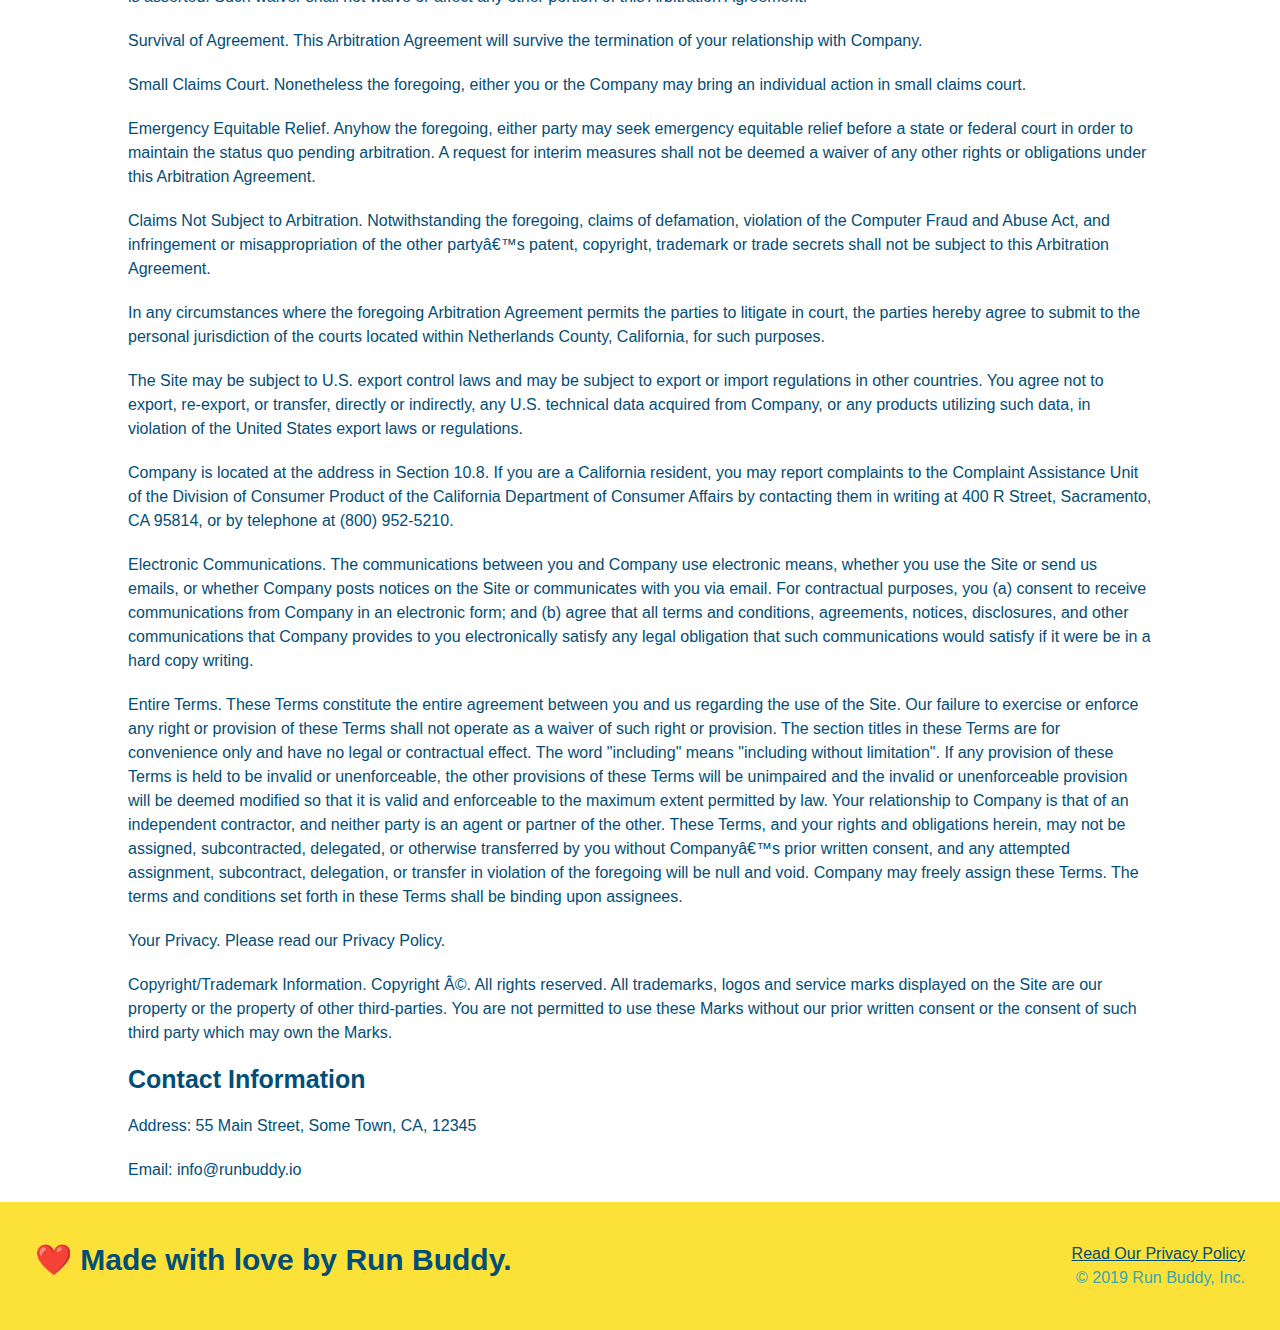
==== commit 04b1f194: "added home link back to landing page, changed form input labels" ====
--- a/privacy-policy.html
+++ b/privacy-policy.html
@@ -9,7 +9,7 @@
     <body>
         <header>
             <h1>
-              <a href="/">RUN BUDDY</a>
+              <a href="./index.html">RUN BUDDY</a>
             </h1>
             <nav>
               <ul>
--- a/assets/css/style.css
+++ b/assets/css/style.css
@@ -12,6 +12,9 @@
 header {
   padding: 20px 35px;
   background-color: #39a6b2;
+  display: flex;
+  justify-content: space-between;
+  flex-wrap: wrap;
 }
 
 header h1 {
@@ -19,7 +22,6 @@
   font-size: 36px;
   color: #fce138;
   margin: 0;
-  display: inline;
 }
 
 header a {
@@ -28,35 +30,39 @@
 }
 
 header nav {
-  float: right;
   margin: 7px 0;
 }
 
-header nav ul li {
-  display: inline;
+header nav ul {
+  display: flex;
+  flex-wrap: wrap;
+  justify-content: space-between;
+  align-items: center;
+  list-style: none;
 }
 
 header nav ul li a {
   margin: 0 30px;
   font-weight: lighter;
-  font-size: 22px;
+  font-size: 1.55vw;
 }
 
 footer {
+  display: flex;
   background: #fce138;
   width: 100%;
   padding: 40px 35px;
+  justify-content: space-between;
+  flex-wrap: wrap;
 }
 
 footer h2 {
-  display: inline;
   color: #024e76;
   font-size: 30px;
   margin: 0;
 }
 
 footer div {
-  float: right;
   line-height: 1.5;
   text-align: right;
 }
@@ -71,21 +77,35 @@
 
 .hero {
     background-image: url("../images/hero-bg.jpg");
-    height: 600px;
     background-size: cover;
     background-position: center;
-    position: relative;
+    display: flex;
+    justify-content: center;
+    flex-wrap: wrap;
 }
 
 .hero-form {  
   background-color: #fce138;
   padding: 20px;
-  width: 500px;
   color:#024e76;
   border: solid 3px #024e76;
-  position: absolute;
-  bottom: 120px;
-  right: 140px;
+  width: 40%;
+  margin: 3.5%;
+}
+
+.hero-cta {
+  width: 35%;
+  text-align: right;
+  margin: 3.5%;
+  color: #fff;
+  font-size: 18px;
+  line-height: 1.3;
+}
+
+.hero-cta h2 {
+  font-style: italic;
+  font-size: 55px;
+  color: #fce138
 }
 
 h3 {
@@ -117,10 +137,6 @@
   padding: 10px 20px;
   font-size: 16px;
   border: none;
-}
-
-.intro {
-  text-align: center;
 }
 
 .intro p {
@@ -129,20 +145,22 @@
   width: 80%;
   font-size: 20px;
   margin: 0 auto;
+  text-align: center;
 }
 
 .steps {
-  text-align: center;
+  
   background: #fce138;
 }
 
 .section-title {
   font-size: 55px;
   color: #024e76;
-  margin-bottom: 35px;
-  padding: 0 100px 20px 100px;
-  display: inline-block;
   border-bottom: 3px solid;
+  padding-bottom: 20px;
+  text-align: center;
+  margin: 0 auto 35px auto;
+  width: 50%;
 }
 
 .primary-border {
@@ -153,51 +171,76 @@
   border-color: #39a6b2;
 }
 
-.steps div{
-  margin-bottom: 80px;
-}
-
-.steps img {
-  width: 15%;
-  margin: 10px 0;
-}
-
-.steps h3 {
+.step {
+  margin: 50px auto;
+  padding-bottom: 50px;
+  width: 80%;
+  border-bottom: 1px solid #39a6b2;
+  display: flex;
+  flex-wrap: wrap;
+  align-items: center;
+  justify-content: space-between;
+}
+
+.step h3 {
   color: #024e76;
   font-size: 46px;
-  margin-top: 10px;
-}
-
-.steps p {
+  flex: 1 30%;  
+}
+
+.step-text {
+  flex: 12;
+}
+
+.step-text p {
   color: #39a6b2;
-  font-size: 23px;
-}
-
-.steps span {
-  font-size: 38px;
+  font-size: 18px;
+}
+
+.step-text h4 {
+  font-size: 26px;
+  line-height: 1.5;
+  color: #024e76;
+}
+
+.step-info {
+  flex: 2 70%;
+  display: flex;
+  flex-wrap: wrap;
+  align-items: center;
+}
+
+.step-img {
+  flex: 1 12%;
+  margin-right: 20px;
+}
+
+.step-img img {
+  max-width: 100%;
 }
 
 .trainers {
-  text-align: center;
+  width: 100%;
+  margin: 0 auto;
+  display: flex;
+  flex-wrap: wrap;
+  justify-content: space-around;
 }
 
 .trainer {
-  width: 900px;
-  margin: 0 auto 30px auto;
+  margin: 20px;
   background: #024e76;
   color: #fce138;
-  overflow: auto;
+  flex: 1;
 }
 
 .trainer img {
-  width: 35%;
-  float: left;
+  width: 100%;
 }
 
 .trainer-bio {
-  padding: 35px;
-  float: left;
-  width: 65%;
+  padding: 25px;
+  line-height: 1.3;
 }
 
 .text-left {
@@ -209,41 +252,40 @@
 }
 
 .trainer-bio h3 {
-  font-size: 32px;
-  margin-bottom: 8px;
+  font-size: 28px;  
 }
 
 .trainer-bio h4 {
   font-weight: lighter;
-  font-size: 26px;
-  margin-bottom: 25px;
+  font-size: 22px;
+  margin-bottom: 15px;
 }
 
 .trainer-bio p {
   font-size: 17px;
-  line-height: 1.3;
+  
 }
 
 .contact {
   background-color: #024e76;
-  text-align: center;
+  
 }
 
 .contact h2 {
   color: #fce138;
 }
 
+.contact-info {
+  display: flex;
+  justify-content: space-between;
+  flex-wrap: wrap;
+}
+
 .contact-info iframe {
-  width: 400px;
   height: 400px;
 }
 
 .contact-info div {
-  width: 410px;
-  display: inline-block;
-  vertical-align: top;
-  text-align: left;
-  margin: 30px 0 0 60px;
   color: white;
 }
 
@@ -255,10 +297,39 @@
 .contact-info p, .contact-info address {
   margin: 20px 0;
   line-height: 1.5;
-  font-size: 20px;
+  font-size: 16px;
   font-style: normal;
 }
 
 .contact-info a {
   color: #fce138;
+}
+
+.contact-info > * {
+  flex: 1;
+  margin: 15px;
+}
+
+.contact-form input, .contact-form textarea {
+  border: 1px solid #024e76;
+  padding: 7px 15px;
+  font-size: 16px;
+  color: #024e76;
+  width: 100%;
+  margin-bottom: 15px;
+  margin-top: 5px;
+}
+
+.contact-form button {
+  width: 100%;
+  border: none;
+  background: #fce138;
+  color: #024e76;
+  text-align: center;
+  padding: 15px 0;
+  font-size: 16px;
+}
+
+.flex-row {
+  display: flex;
 }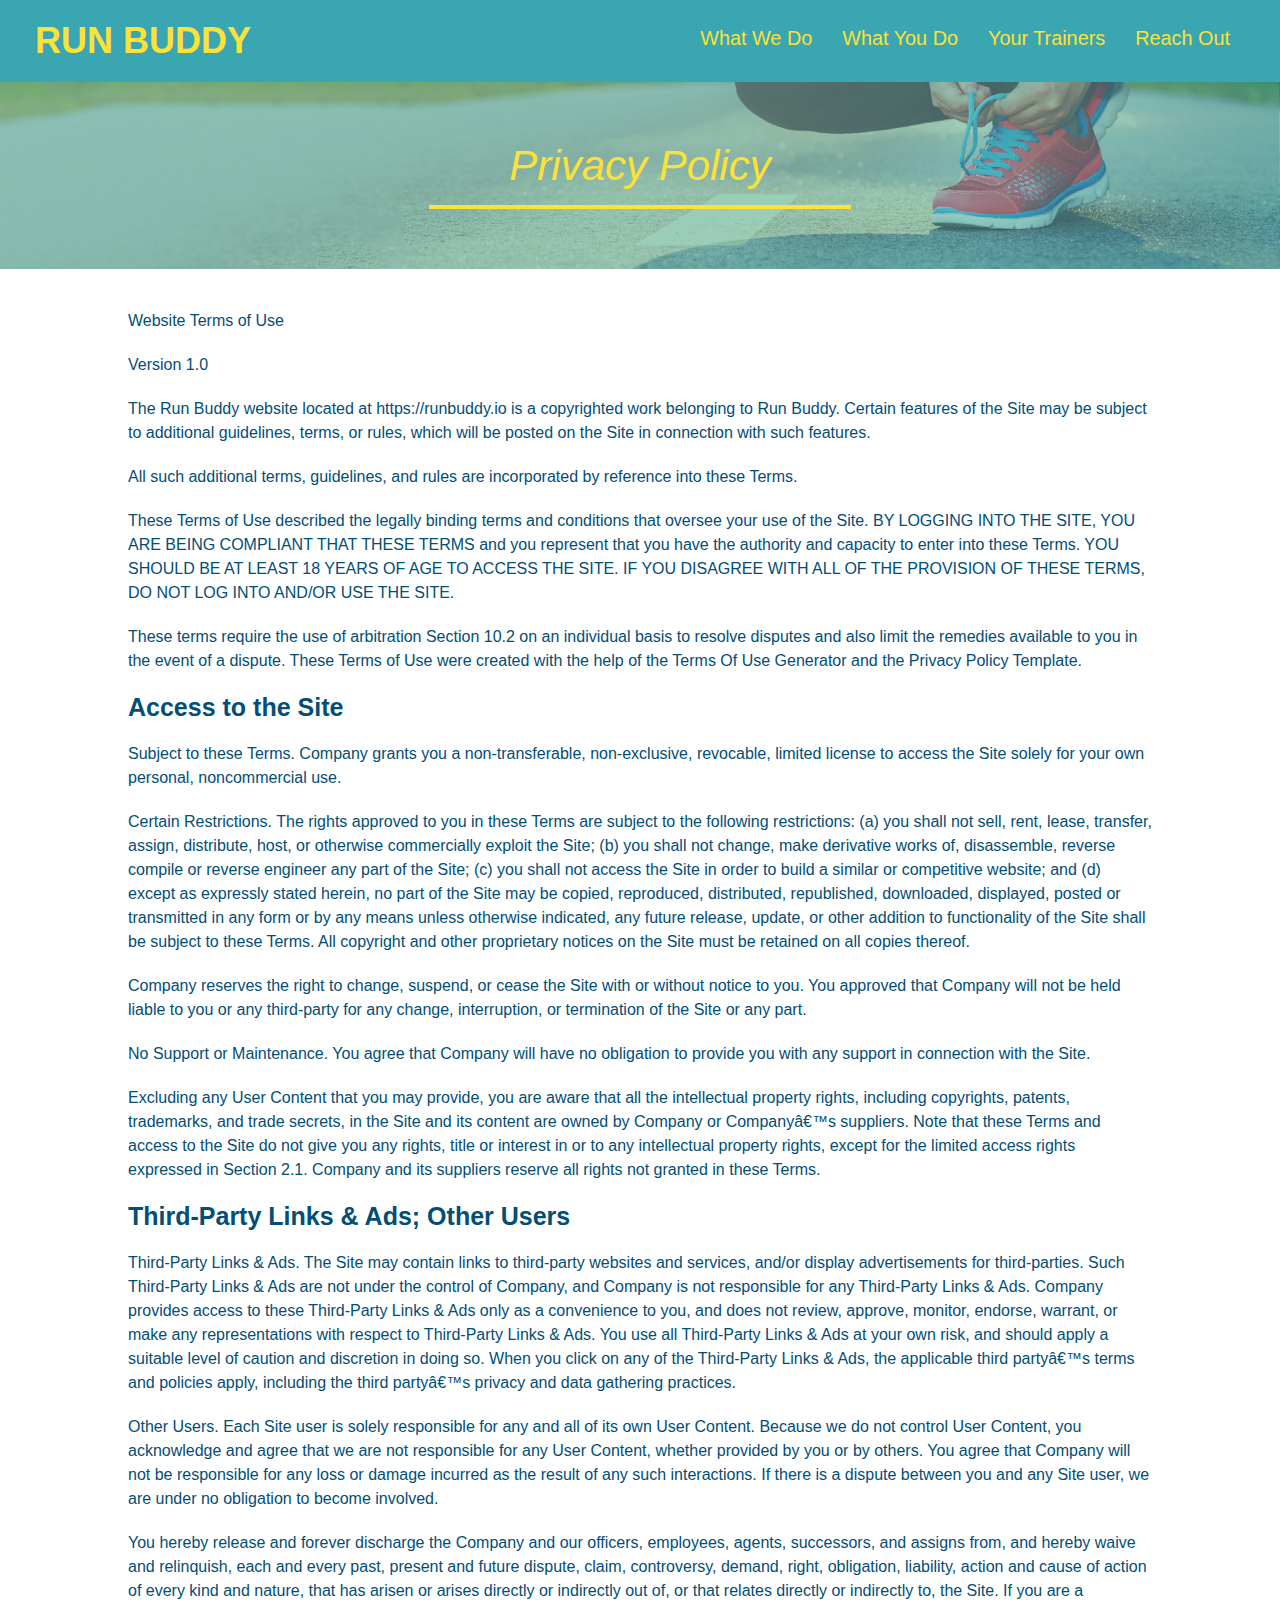
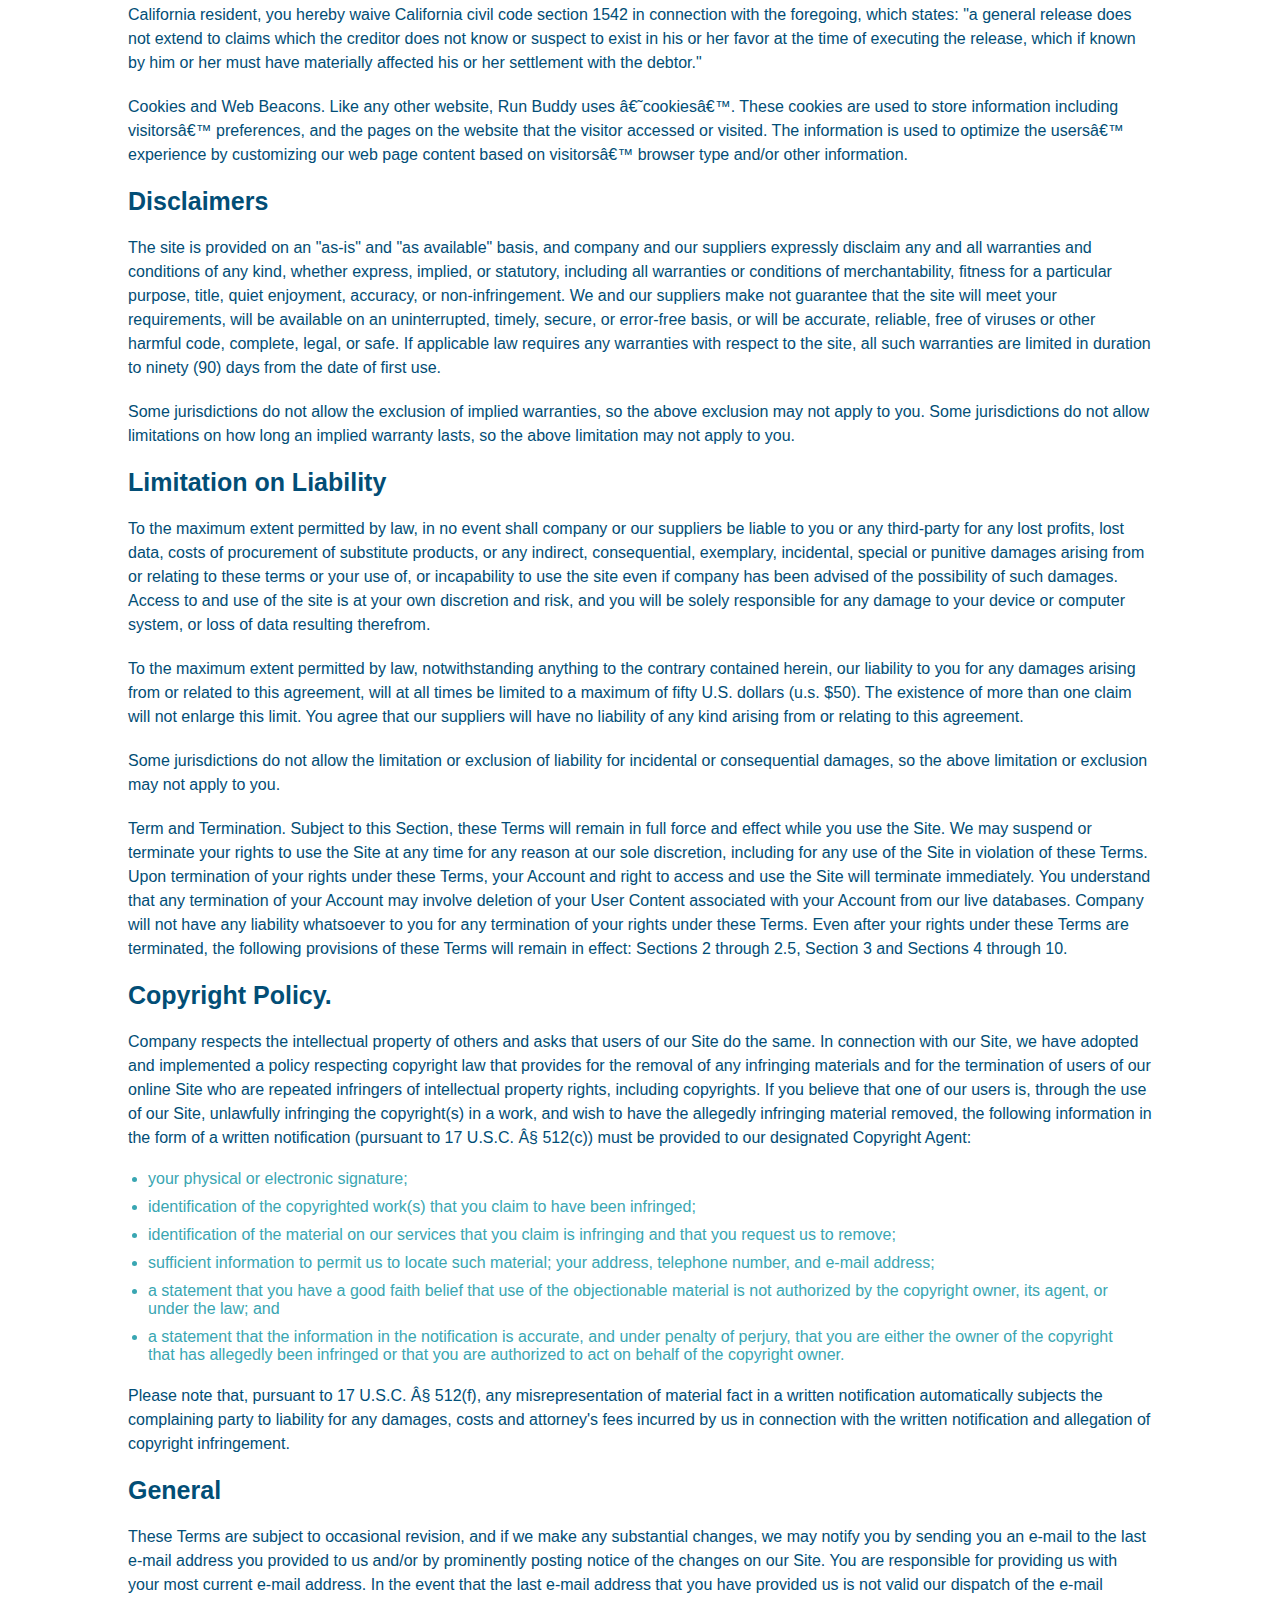
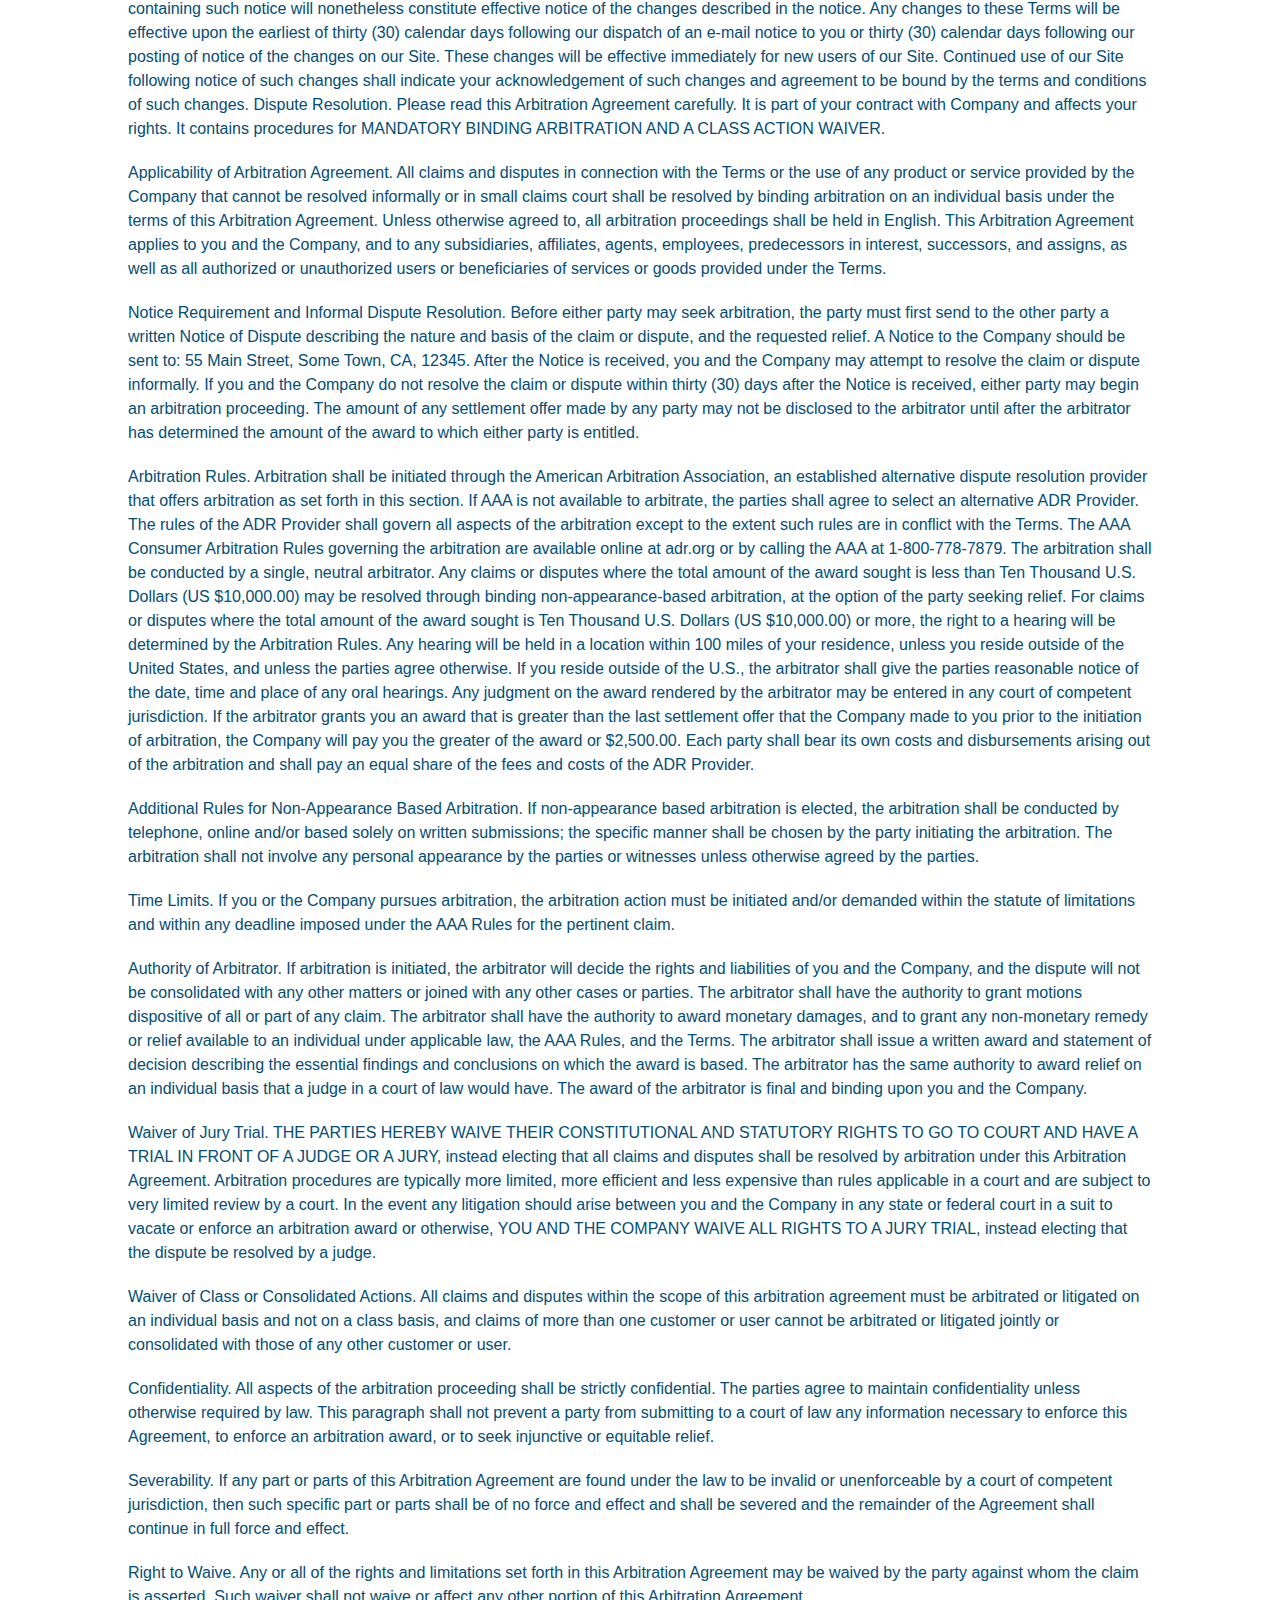
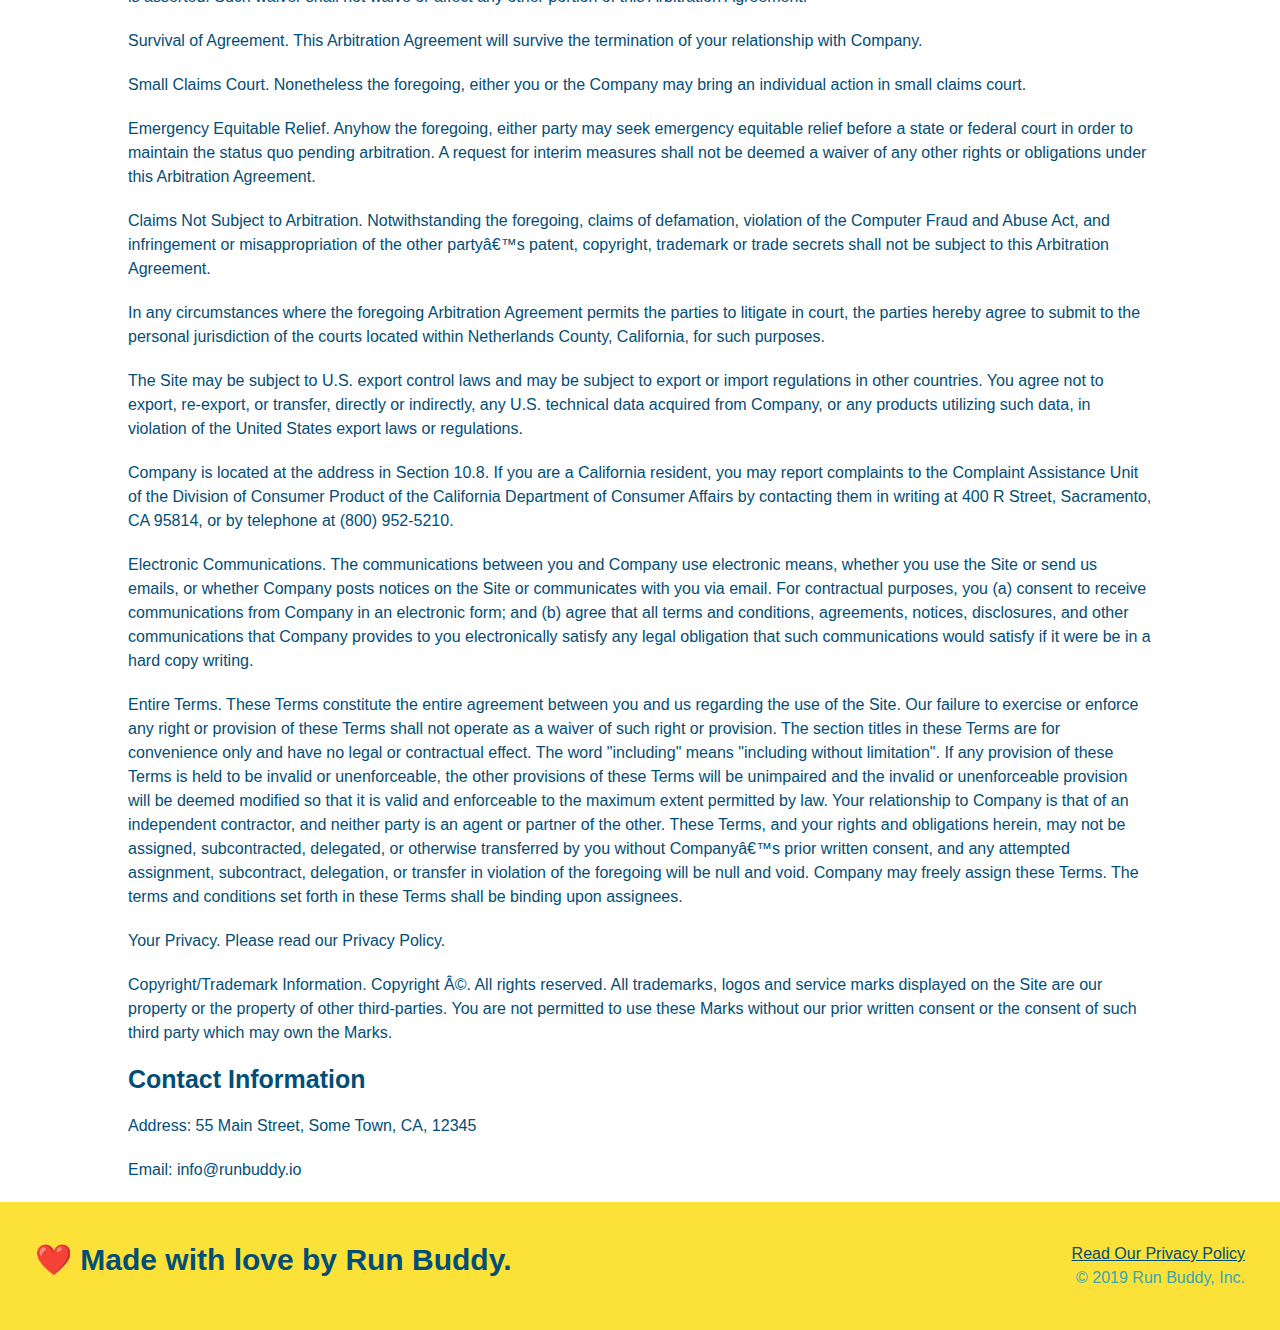
==== commit 7f4ec276: "added viewport to html and media queries to css" ====
--- a/privacy-policy.html
+++ b/privacy-policy.html
@@ -2,6 +2,7 @@
 <html lang="en">
     <head>
         <meta charset="UTF-8" />
+        <meta name="viewport" content="width=device-width, initial-scale=1.0" />
         <title>Privacy Policy - Run Buddy</title>
         <link rel="stylesheet" href="./assets/css/style.css" />
         <link rel="stylesheet" href="./assets/css/secondary-style.css" />
--- a/assets/css/style.css
+++ b/assets/css/style.css
@@ -42,7 +42,7 @@
 }
 
 header nav ul li a {
-  margin: 0 30px;
+  padding: 10px 15px;
   font-weight: lighter;
   font-size: 1.55vw;
 }
@@ -82,6 +82,7 @@
     display: flex;
     justify-content: center;
     flex-wrap: wrap;
+    align-items: flex-start;
 }
 
 .hero-form {  
@@ -99,7 +100,7 @@
   margin: 3.5%;
   color: #fff;
   font-size: 18px;
-  line-height: 1.3;
+  line-height: 1.2;
 }
 
 .hero-cta h2 {
@@ -332,4 +333,22 @@
 
 .flex-row {
   display: flex;
+}
+
+@media screen and (max-width: 980px) {
+  header h1 a {
+    color:tomato;
+  }
+}
+
+@media screen and (max-width: 768px) {
+  header h1 {
+    font-size: 80px;
+  }
+}
+
+@media screen and (max-width: 575px) {
+  header h1 {
+    font-size: 100px;
+  }  
 }